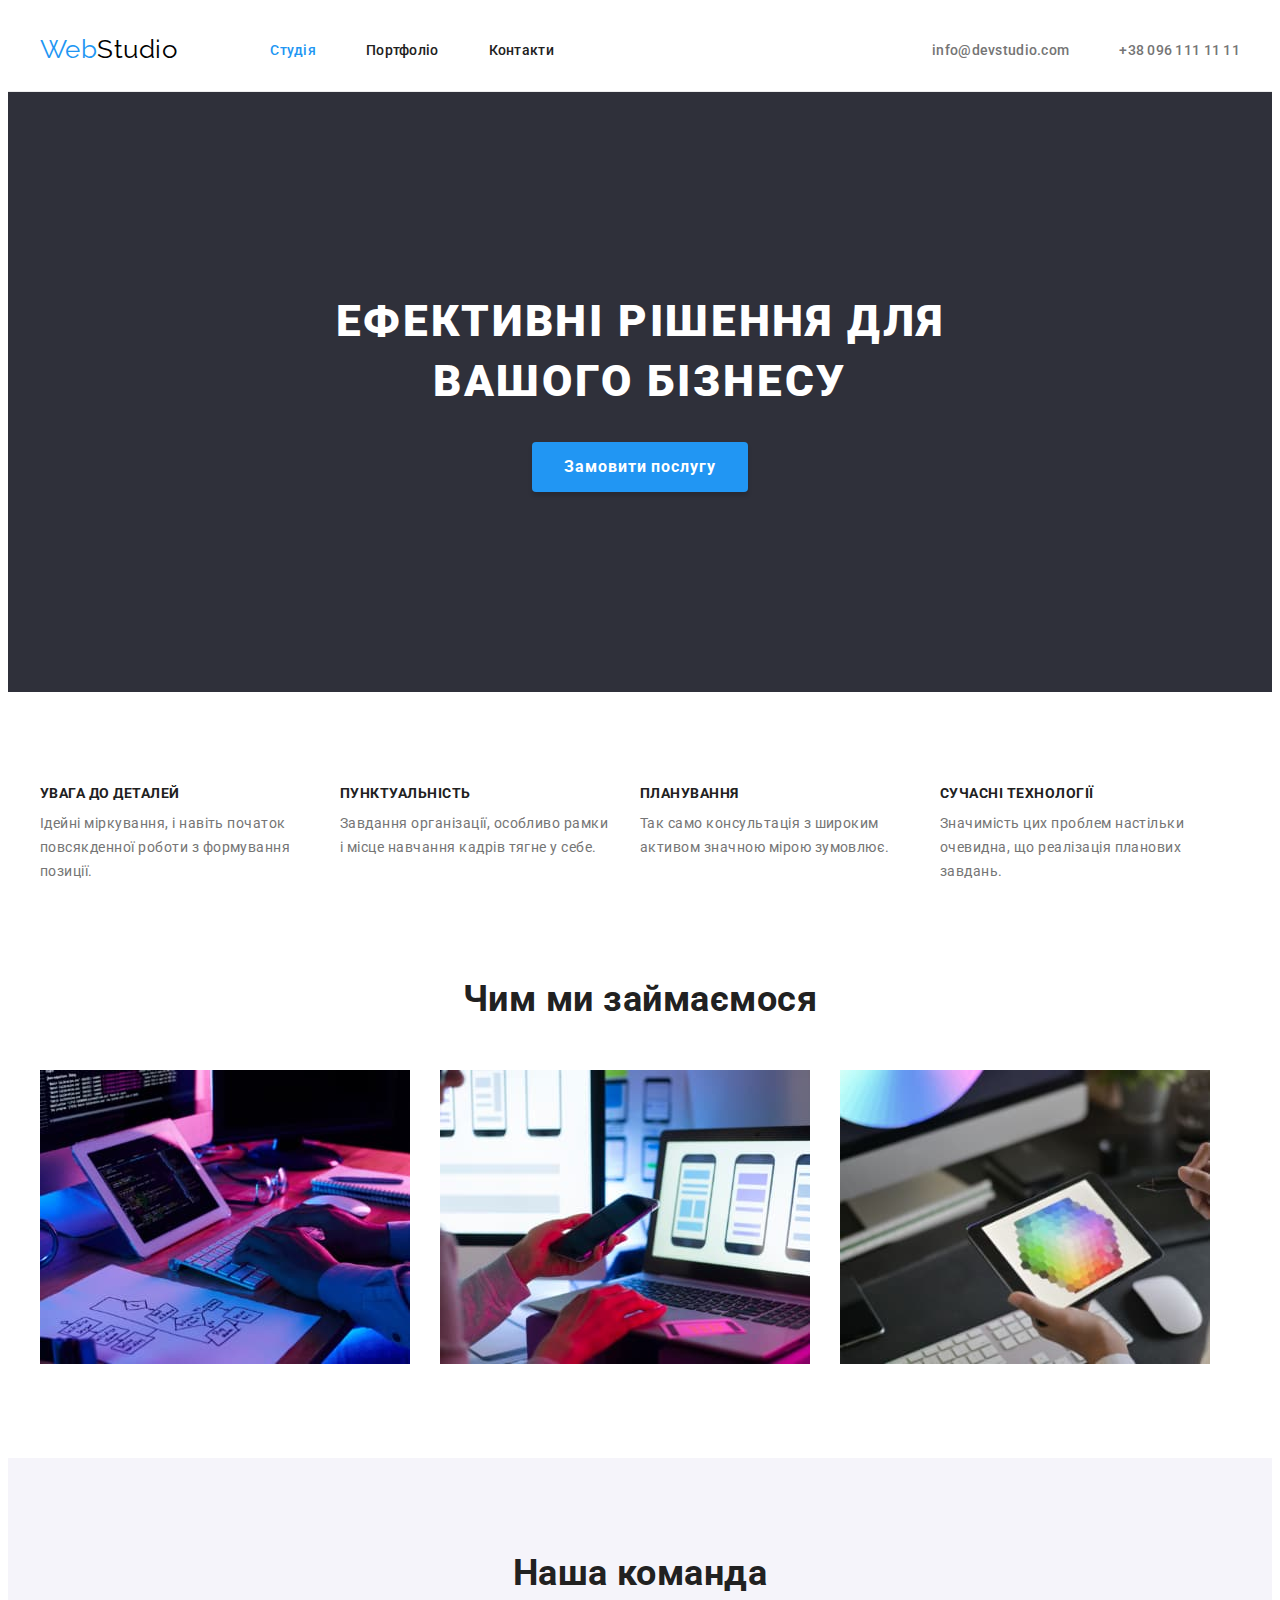
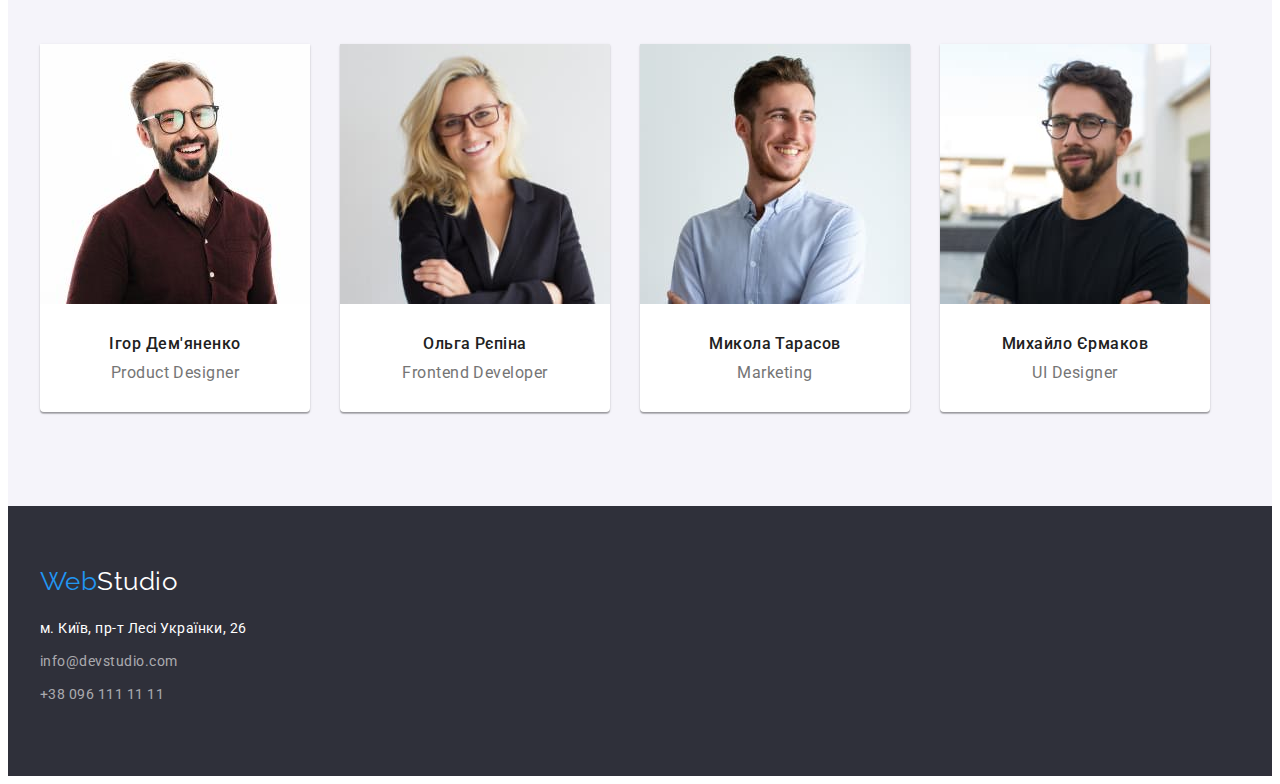
==== index.html @ 7dea6e5e "new" ====
<!Doctype html>
<html lang="en">
<head>
   <meta charset="UTF-8">
   <meta http-equiv="X-UA-Compatible" content="IE=edge">
   <meta name="viewport" content="width=device-width, initial-scale=1.0">
   <title>WebStudio</title>
   <link rel="preconnect" href="https://fonts.googleapis.com">
<link rel="preconnect" href="https://fonts.gstatic.com" crossorigin>
<link href="https://fonts.googleapis.com/css2?family=Oleo+Script&family=Raleway:wght@700&family=Roboto:wght@400;500;700;900&display=swap" rel="stylesheet">
<link rel="stylesheet" href="https://cdnjs.cloudflare.com/ajax/libs/modern-normalize/1.1.0/modern-normalize.min.css" integrity="sha512-wpPYUAdjBVSE4KJnH1VR1HeZfpl1ub8YT/NKx4PuQ5NmX2tKuGu6U/JRp5y+Y8XG2tV+wKQpNHVUX03MfMFn9Q==" crossorigin="anonymous" referrerpolicy="no-referrer" />
<link rel="stylesheet" href="./css/styles.css"/>
</head>

<body>
   <!-- Капелюх -->
   <header class="header">
      <div class="header-nav container">
      <a href="index.html" class="logo"><span class="logotipe">Web</span>Studio</a>
      <nav>
      <ul class="site-nav list">
         <li class="nav-item"><a href="index.html" class="link active">Студія</a></li>
         <li class="nav-item"><a href="./portfolio.html" class="link">Портфоліо</a></li>
         <li class="nav-item"><a href="" class="link">Контакти</a></li>
      </ul>
      </nav>
      <ul class="contact-header list">
         <li class="contact"><address><a href="mailto:info@devstudio.com" class="mail-header">info@devstudio.com</a></address></li>
         <li class="contact"><address><a href="tel:+380961111111" class="tel-header">+38 096 111 11 11</a></address></li>
      </ul>
      </div>
   </header>
   <main>
   <!-- Герой -->
      <section class="section hero">
         <div class="container">
         <h1 class="hero1">Ефективні рішення для <br/> вашого бізнесу</h1>
         <button type="button" class="button">Замовити послугу</button>
         </div>
      </section>
   <!-- Переваги -->
   <section class="section">
      <div class="container">
      <h2 hidden></h2>
   <ul class="benefits list">
      <li class="benefits-item"><h3 class="benefits-title">УВАГА ДО ДЕТАЛЕЙ</h3>
         <p class="text-benefits">Ідейні міркування, і навіть початок повсякденної роботи з формування позиції.
         </p>
      </li>
      <li class="benefits-item"><h3 class="benefits-title">ПУНКТУАЛЬНІСТЬ</h3>
         <p class="text-benefits">Завдання організації, особливо рамки і місце навчання кадрів тягне у себе.
         </p>
      </li>
      <li class="benefits-item"><h3 class="benefits-title">ПЛАНУВАННЯ</h3>
         <p class="text-benefits">Так само консультація з широким активом значною мірою зумовлює.
         </p>
      </li>
      <li class="benefits-item"><h3 class="benefits-title">СУЧАСНІ ТЕХНОЛОГІЇ</h3>
         <p class="text-benefits">Значимість цих проблем настільки очевидна, що реалізація планових завдань.
         </p>
      </li>
   </ul>
      </div>
   </section>
   <!-- Чим ми займаємося -->
   <section class="no-padding">
      <div class="work container">
      <h2 class="section-title">Чим ми займаємося</h2>
      <ul class="work-list list">
      <li class="item">
         <img src="./images/working/img.jpg" alt="Кодимо" width="370">
         </li>
      <li class="item">
         <img src="./images/working/img1.jpg" alt="Кодимо багато" width="370" >
      </li>
      <li class="item">
         <img src="./images/working/img2.jpg" alt="Кодимо гарно" width="370">
      </li>
      </ul>
      </div>
   </section>
   <!-- Наша команда -->
   <section class="section our">
      <div class="container">
      <h2 class="section-title">Наша команда</h2>
      <ul class="team list">
      <li class="item">
         <img src="./images/team/img.jpg" alt="Product Designer" class="people" width="270">
         <h3 class="team-name">Ігор Дем'яненко</h3>
         <p class="team-work">Product Designer</p>
      </li>
      <li class="item">
         <img src="./images/team/img1.jpg" alt="Frontend Developer" class="people" width="270">
         <h3 class="team-name">Ольга Рєпіна</h3>
         <p class="team-work">Frontend Developer</p>
      </li>
      <li class="item">
         <img src="./images/team/img2.jpg" alt="Marketing" class="people" width="270">
         <h3 class="team-name">Микола Тарасов</h3>
         <p class="team-work">Marketing</p>
      </li>
      <li class="item">
         <img src="./images/team/img3.jpg" alt="UI Designer" class="people" width="270">
         <h3 class="team-name">Михайло Єрмаков</h3>
         <p class="team-work">UI Designer</p>
      </li>
      </ul>
      </div>
   </section>
   </main>
   <!-- футер -->
   <footer class="footer">
      <div class="container">
      <a href="index.html" class="logo-footer"><span class="logotipe-footer">Web</span>Studio</a>
      <ul class="contact-footer list">
         <li class="item"><address><a href="https://www.google.com/maps/place/%D0%B1%D1%83%D0%BB%D1%8C%D0%B2%D0%B0%D1%80+%D0%9B%D0%B5%D1%81%D1%96+%D0%A3%D0%BA%D1%80%D0%B0%D1%97%D0%BD%D0%BA%D0%B8,+26,+%D0%9A%D0%B8%D1%97%D0%B2,+02000/@50.4265807,30.5383858,17z/data=!3m1!4b1!4m5!3m4!1s0x40d4cf0e033ecbe9:0x57a4dffefec77da0!8m2!3d50.4265807!4d30.5383858" target="_blank"  rel="noopener noreferrer" class="adres" >м. Київ, пр-т Лесі Українки, 26</a></address></li>
         <li class="item"><address><a href="mailto:info@devstudio.com" class="mailto">info@devstudio.com</a></address></li>
         <li class="item"><address><a href="tel:+380961111111" class="tel">+38 096 111 11 11</a></address></li>
      </ul>
      </div>
   </footer>
</body>

</html>
---- css/styles.css ----
:root {
   --primary-text-color: #757575;
   --secondary-text-color: #212121;
   --accent-color: #2196F3;
   --primary-bg-color:#FFFFFF;
   --text-color-1:#FFFFFF;
   --text-color-2:#000000;
   --background-color1:#2F303A;
   --text-color-rgba:rgba(255, 255, 255, 0.6);
   --background-color2:#F5F4FA;
   --box-shadow-color:rgba(0, 0, 0, 0.15);
   --box-shadov-color1: 0px 3px 1px rgba(0, 0, 0, 0.1), 0px 1px 2px rgba(0, 0, 0, 0.08), 0px 2px 2px rgba(0, 0, 0, 0.12);
   --border-color: #EEEEEE;
}
/* main */
h1,
h2,
h3,
h4,
h5,
h6,
p {
  margin-top: 0;
  margin-bottom: 0;
}
img {
   display: block;
}
.container {
   margin-left: auto;
   margin-right: auto;
   width: 1200px;
   padding-left: 15px;
   padding-right: 15px;
 }
 .no-padding {
   padding-bottom: 94px;
   padding-top: 0;
 }
body {
   background-color: var(--primary-bg-color);
   color: var(--primary-text-color);
   font-family: Roboto, sans-serif;
   letter-spacing: 0.03em;
}
.team {
   background-color: var(--background-color2);
}
.section-portfolio {
   background-color: var(--text-color-1);
   padding-top: 94px;
}
.section {
   padding-bottom: 94px;
   padding-top: 94px;
}
.benefits-title, .section-title, .team-name {
   color: var(--secondary-text-color);
}
.benefits-title,
.team-name {
   margin-bottom: 10px;
}
.section-title {
   margin-bottom: 50px;
}
.benefits-title {
   font-weight: 700;
   font-size: 14px;
   line-height: 1.14;
   text-transform: uppercase;
}
.section-title {
   font-weight: 700;
   font-size: 36px;
   line-height: 1.17;
   text-align: center;
}
.text-benefits {
   font-weight: 400;
   font-size: 14px;
   line-height: 1.71;
}
.team-name {
   font-weight: 500;
   font-size: 16px;
   line-height: 1.19;
   text-align: center;
}
.team-work {
   font-weight: 400;
   font-size: 16px;
   line-height: 1.19;
   text-align: center;
}

/* header */
.list{
   padding: 0;
   margin: 0;
   list-style: none;
}
.header {
   background-color: var(--text-color-1);
   border-bottom: 1px solid #ECECEC;
}
.header-nav {
   display: flex;
   align-items: center;
}
.contact-header {
   align-items: center;
   display: flex;
   margin-left: auto;
}
.contact + .contact {
   margin-left: 50px;
}
.mail-header {
   color: var(--primary-text-color);
   font-weight: 500;
   font-size: 14px;
   line-height: 1.14;
   letter-spacing: 0.02em;
   text-decoration: none;
   font-style: normal;
}
.mail-header:hover,
.mail-header:focus {
   color: var(--accent-color);
}
.tel-header {
   color: var(--primary-text-color);
   font-weight: 500;
   font-size: 14px;
   line-height: 1.14;
   letter-spacing: 0.02em;
   text-decoration: none;
   font-style: normal;
}
.tel-header:hover,
.tel-header:focus {
   color: var(--accent-color);
}
.nav-item {
   display: block;
   padding-top: 32px;
   padding-bottom: 32px;
}
.nav-item:not(:last-child) {
   margin-right: 50px;
}
.site-nav .link {
   color: var(--secondary-text-color);
   font-weight: 500;
   font-size: 14px;
   line-height: 1.14;
   letter-spacing: 0.02em;
   text-decoration: none;
}
.site-nav {
   display: flex;
   align-items: center;
   margin-left: 93px;
}
.site-nav .active {
   color: var(--accent-color);
}
.site-nav .link:hover, 
.site-nav .link:focus {
   color: var(--accent-color);
}
.logo {
   color: var(--text-color-2);
   font-family: Raleway, sans-serif;
   font-size: 26px;
   line-height: 1.2;
   text-decoration: none;
}
.logotipe {
   color: var(--accent-color);
   font-family: Raleway, sans-serif;
}
/* Герой */
.hero {
   background-color:var(--background-color1) ;
   padding-top: 200px;
   padding-bottom: 200px;
}
.button {
   font-family: inherit;
}
.button {
   color: var(--text-color-1);
   background: var(--accent-color);
   font-weight: 700;
   font-size: 16px;
   line-height: 1.9;
   box-shadow: 0px 4px 4px var(--box-shadow-color);
   border-radius: 4px;
   border: none;
   padding: 10px 32px 10px 32px;
   letter-spacing: 0.06em;
   margin: 0 auto;
   display: flex;
   text-decoration: none;
   cursor: pointer;
}
.hero1 {
   color: var(--text-color-1);
   font-weight: 900;
   font-size: 44px;
   line-height: 1.36;
   text-align: center;
   letter-spacing: 0.06em;
   text-transform: uppercase;
   margin-top: 0;
   margin-bottom: 30px;
}
/* section-benefits */
.benefits-item:not(last-child) {
   margin-right: 30px; 
}
.benefits {
   display: flex;
   flex-wrap: nowrap;
}
.benefits-item {
   min-width: 270px;
}
/* section-work */
.work-list {
   display: flex;
}
.work-list .item:not(last-child) {
   margin-right: 30px;
}
/* section-team */
.our {
   background-color: var(--background-color2);
}
.team {
   display: flex;
}
.team .item {
   padding-bottom: 30px;
   background-color: var(--text-color-1);
   box-shadow: 0px 1px 3px rgba(0, 0, 0, 0.12), 0px 1px 1px rgba(0, 0, 0, 0.14), 0px 2px 1px rgba(0, 0, 0, 0.2);
   border-radius: 0px 0px 4px 4px;
}
.team .item:not(last-child) {
   margin-right: 30px;
}
.people {
   margin-bottom: 30px;
}
/* footer */
.adres {
   color: var(--text-color-1);
}
.footer {
   background-color: var(--background-color1);
}
.logo-footer {
   color: var(--text-color-1);
   font-family: Raleway, sans-serif;
   font-size: 26px;
   line-height: 1.2;
   text-decoration: none;
}
.logotipe-footer {
   color: var(--accent-color);
   font-family: Raleway, sans-serif;
}
.adres {
   font-style: normal;
   font-weight: 400;
   font-size: 14px;
   line-height: 1.71;
   text-decoration: none;
   margin-bottom: 9px;
}
.mailto {
   color: var(--text-color-rgba);
   font-style: normal;
   font-weight: 400;
   font-size: 14px;
   line-height: 1.71;
   text-decoration: none;
}
.mailto:hover,
.mailto:focus {
   color: var(--accent-color);
}
.tel {
   color: var(--text-color-rgba);
   font-style: normal;
   font-weight: 400;
   font-size: 14px;
   line-height: 1.71;
   text-decoration: none;
}
.tel:hover,
.tel:focus {
   color: var(--accent-color);
}
.adres:hover,
.adres:focus {
   color: var(--accent-color);
}
.footer {
   display: block;
   padding-top: 60px;
   padding-bottom: 60px;
}
.logo-footer {
   margin-bottom: 20px;
   display: block;
}
.contact-footer .item:not(last-child) {
   margin-bottom: 9px;
}



                        /* PORTFOLIO */
/* main */
.content-list {
   background-color: var(--primary-bg-color);
}
.section-name {
   color: var(--secondary-text-color);
   font-weight: 700;
   font-size: 18px;
   line-height: 2;
   letter-spacing: 0.06em;
   margin-bottom: 4px;
}
.text {
   font-weight: 400;
   font-size: 16px;
   line-height: 1.87;
}
/* кнопки */
.button-type {
   color: var(--secondary-text-color);
   background-color: var(--button-background-color);
   cursor: pointer;
   font-weight: 500;
   font-size: 16px;
   line-height: 1.6;
   box-shadow: 0px 3px 1px var(--box-shadov-color1);
   border-radius: 4px;
   padding: 6px 22px;
   text-align: center;
   border: none;
   text-decoration: none;
   background: #F5F4FA;
   border-radius: 4px;
}
.button-type:hover,
.button-type:focus {
   color: var(--text-color-1);
   background-color: var(--accent-color);
}
.everyone {
   padding: 6px 25px;
}
/* section-button */
.button1 {
   display: flex;
   flex-wrap: wrap;
   justify-content:center;
   padding-bottom: 50px;
}
.button1 .item:not(last-child) {
   margin-right: 8px;
}
/* section-oll */
.oll {
   display: flex;
   flex-wrap: wrap;
   gap: 30px;
}
/* .oll .item:nth-child(3n) {
   margin-right: 0px;
} */
.oll .item {
   width: 370px;
   background: var(--text-color-1);
   border: 1px solid var(--border-color);
}
.oll .item:nth-last-child(-n + 3) {
   margin-bottom: 0;
}
.item-list {
   padding-top: 20px;
   padding-left: 24px;
   padding-right: 24px;
   padding-bottom: 20px;
}
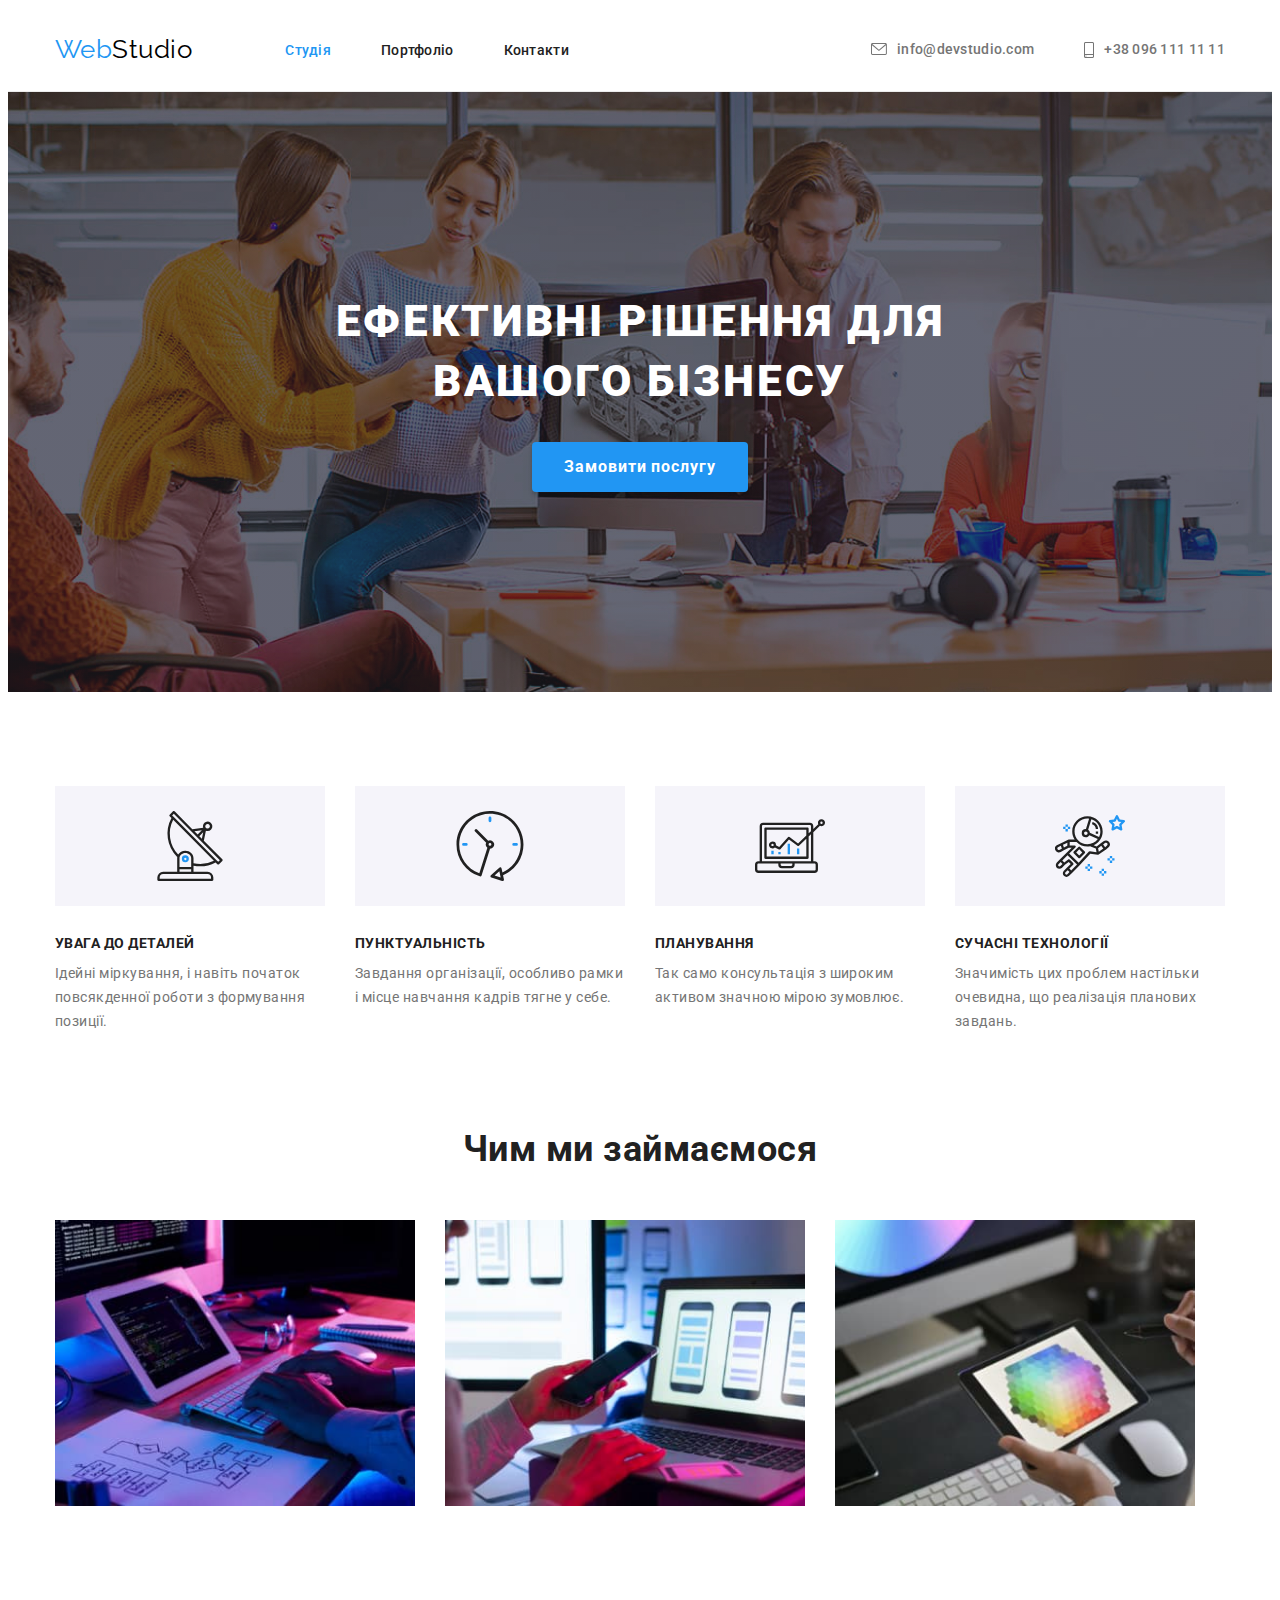
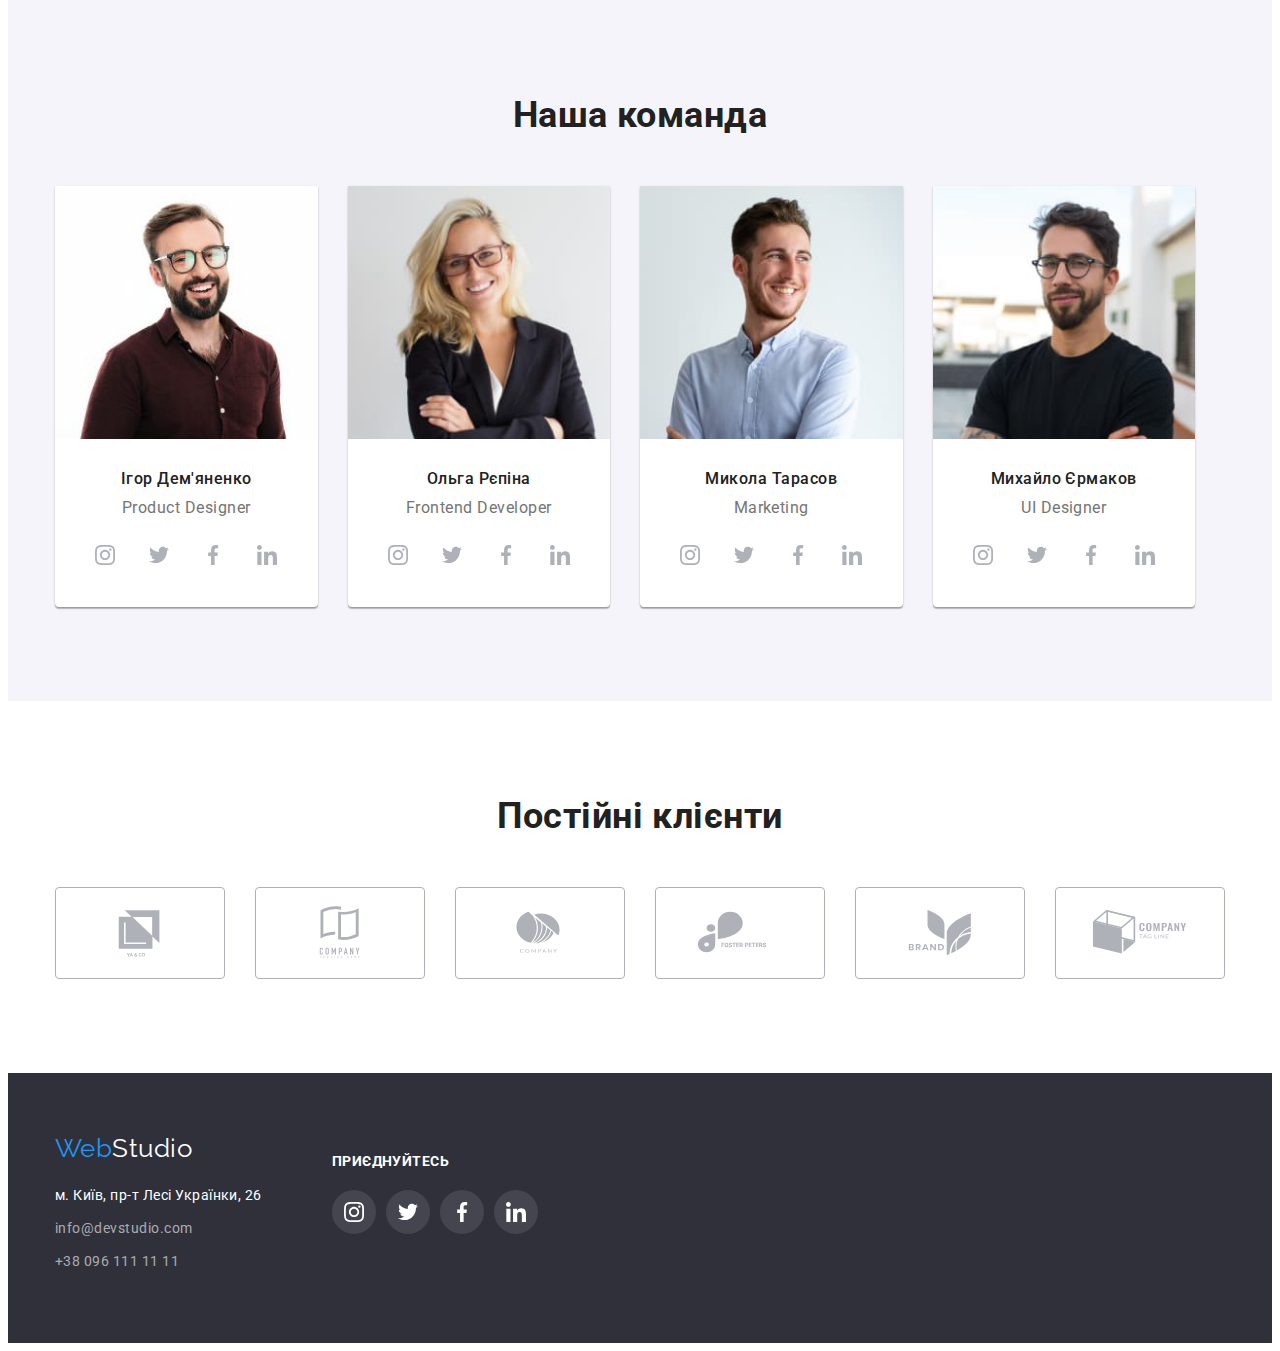
==== commit 96514e79: "fix oll" ====
--- a/index.html
+++ b/index.html
@@ -25,8 +25,14 @@
       </ul>
       </nav>
       <ul class="contact-header list">
-         <li class="contact"><address><a href="mailto:info@devstudio.com" class="mail-header">info@devstudio.com</a></address></li>
-         <li class="contact"><address><a href="tel:+380961111111" class="tel-header">+38 096 111 11 11</a></address></li>
+         <li class="contact"><a href="mailto:info@devstudio.com" class="mail-header">
+            <svg class="contact-icon" width="16" height="12">
+               <use href="./images/icon/symbol-defs.svg#icon-envelope"></use>
+            </svg>info@devstudio.com</a></li>
+         <li class="contact"><a href="tel:+380961111111" class="tel-header">
+            <svg class="contact-icon contact-icon-phone" width="10" height="16">
+               <use href="./images/icon/symbol-defs.svg#icon-smartphone"></use>
+            </svg>+38 096 111 11 11</a></li>
       </ul>
       </div>
    </header>
@@ -41,7 +47,7 @@
    <!-- Переваги -->
    <section class="section">
       <div class="container">
-      <h2 hidden></h2>
+      <h2 class="hidden"></h2>
    <ul class="benefits list">
       <li class="benefits-item"><h3 class="benefits-title">УВАГА ДО ДЕТАЛЕЙ</h3>
          <p class="text-benefits">Ідейні міркування, і навіть початок повсякденної роботи з формування позиції.
@@ -88,36 +94,242 @@
          <img src="./images/team/img.jpg" alt="Product Designer" class="people" width="270">
          <h3 class="team-name">Ігор Дем'яненко</h3>
          <p class="team-work">Product Designer</p>
-      </li>
-      <li class="item">
-         <img src="./images/team/img1.jpg" alt="Frontend Developer" class="people" width="270">
-         <h3 class="team-name">Ольга Рєпіна</h3>
-         <p class="team-work">Frontend Developer</p>
+         <ul class="social-list list">
+            <li class="item-icon">
+               <a href="" class="social-link">
+                  <svg class="social-icon" width="20" height="20">
+                     <use href="./images/icon/symbol-defs.svg#icon-instagram"></use>
+                  </svg>
+               </a>
+            </li>
+            <li class="item-icon">
+               <a href="" class="social-link">
+                  <svg class="social-icon" width="20" height="20">
+                     <use href="./images/icon/symbol-defs.svg#icon-twitter"></use>
+                  </svg>
+               </a>
+            </li>
+            <li class="item-icon">
+               <a href="" class="social-link">
+                  <svg class="social-icon" width="20" height="20">
+                     <use href="./images/icon/symbol-defs.svg#icon-facebook"></use>
+                  </svg>
+               </a>
+            </li>
+            <li class="item-icon">
+               <a href="" class="social-link">
+                  <svg class="social-icon" width="20" height="20">
+                     <use href="./images/icon/symbol-defs.svg#icon-linkedin"></use>
+                  </svg>
+               </a>
+            </li>
+         </ul>
+      </li>
+      <li class="item">
+         <div>
+            <img src="./images/team/img1.jpg" alt="Frontend Developer" class="people" width="270">
+            <h3 class="team-name">Ольга Рєпіна</h3>
+            <p class="team-work">Frontend Developer</p>
+            <ul class="social-list list">
+               <li class="item-icon">
+                  <a href="" class="social-link">
+                     <svg class="social-icon" width="20" height="20">
+                        <use href="./images/icon/symbol-defs.svg#icon-instagram"></use>
+                     </svg>
+                  </a>
+               </li>
+               <li class="item-icon">
+                  <a href="" class="social-link">
+                     <svg class="social-icon" width="20" height="20">
+                        <use href="./images/icon/symbol-defs.svg#icon-twitter"></use>
+                     </svg>
+                  </a>
+               </li>
+               <li class="item-icon">
+                  <a href="" class="social-link">
+                     <svg class="social-icon" width="20" height="20">
+                        <use href="./images/icon/symbol-defs.svg#icon-facebook"></use>
+                     </svg>
+                  </a>
+               </li>
+               <li class="item-icon">
+                  <a href="" class="social-link">
+                     <svg class="social-icon" width="20" height="20">
+                        <use href="./images/icon/symbol-defs.svg#icon-linkedin"></use>
+                     </svg>
+                  </a>
+               </li>
+            </ul>
+         </div>
       </li>
       <li class="item">
          <img src="./images/team/img2.jpg" alt="Marketing" class="people" width="270">
          <h3 class="team-name">Микола Тарасов</h3>
          <p class="team-work">Marketing</p>
+         <ul class="social-list list">
+            <li class="item-icon">
+               <a href="" class="social-link">
+                  <svg class="social-icon" width="20" height="20">
+                     <use href="./images/icon/symbol-defs.svg#icon-instagram"></use>
+                  </svg>
+               </a>
+            </li>
+            <li class="item-icon">
+               <a href="" class="social-link">
+                  <svg class="social-icon" width="20" height="20">
+                     <use href="./images/icon/symbol-defs.svg#icon-twitter"></use>
+                  </svg>
+               </a>
+            </li>
+            <li class="item-icon">
+               <a href="" class="social-link">
+                  <svg class="social-icon" width="20" height="20">
+                     <use href="./images/icon/symbol-defs.svg#icon-facebook"></use>
+                  </svg>
+               </a>
+            </li>
+            <li class="item-icon">
+               <a href="" class="social-link">
+                  <svg class="social-icon" width="20" height="20">
+                     <use href="./images/icon/symbol-defs.svg#icon-linkedin"></use>
+                  </svg>
+               </a>
+            </li>
+         </ul>
       </li>
       <li class="item">
          <img src="./images/team/img3.jpg" alt="UI Designer" class="people" width="270">
          <h3 class="team-name">Михайло Єрмаков</h3>
          <p class="team-work">UI Designer</p>
+         <ul class="social-list list">
+            <li class="item-icon">
+               <a href="" class="social-link">
+                  <svg class="social-icon" width="20" height="20">
+                     <use href="./images/icon/symbol-defs.svg#icon-instagram"></use>
+                  </svg>
+               </a>
+            </li>
+            <li class="item-icon">
+               <a href="" class="social-link">
+                  <svg class="social-icon" width="20" height="20">
+                     <use href="./images/icon/symbol-defs.svg#icon-twitter"></use>
+                  </svg>
+               </a>
+            </li>
+            <li class="item-icon">
+               <a href="" class="social-link">
+                  <svg class="social-icon" width="20" height="20">
+                     <use href="./images/icon/symbol-defs.svg#icon-facebook"></use>
+                  </svg>
+               </a>
+            </li>
+            <li class="item-icon">
+               <a href="" class="social-link">
+                  <svg class="social-icon" width="20" height="20">
+                     <use href="./images/icon/symbol-defs.svg#icon-linkedin"></use>
+                  </svg>
+               </a>
+            </li>
+         </ul>
       </li>
       </ul>
       </div>
    </section>
+   <section class="section clients">
+      <div class="container">
+        <h2 class="section-title">Постійні клієнти</h2>
+        <ul class="client-list list">
+          <li class="item">
+            <a href="" class="client-link link">
+              <svg class="client-icon" width="106" height="60">
+                <use href="./images/icon/symbol-defs.svg#icon-logo"></use>
+              </svg>
+            </a>
+          </li>
+          <li class="item">
+            <a href="" class="client-link link">
+              <svg class="client-icon" width="106" height="60">
+                <use href="./images/icon/symbol-defs.svg#icon-logo1"></use>
+              </svg>
+            </a>
+          </li>
+          <li class="item">
+            <a href="" class="client-link link">
+              <svg class="client-icon" width="106" height="60">
+                <use href="./images/icon/symbol-defs.svg#icon-logo2"></use>
+              </svg>
+            </a>
+          </li>
+          <li class="item">
+            <a href="" class="client-link link">
+              <svg class="client-icon" width="106" height="60">
+                <use href="./images/icon/symbol-defs.svg#icon-logo3"></use>
+              </svg>
+            </a>
+          </li>
+          <li class="item">
+            <a href="" class="client-link link">
+              <svg class="client-icon" width="106" height="60">
+                <use href="./images/icon/symbol-defs.svg#icon-logo4"></use>
+              </svg>
+            </a>
+          </li>
+          <li class="item">
+            <a href="" class="client-link link">
+              <svg class="client-icon" width="106" height="60">
+                <use href="./images/icon/symbol-defs.svg#icon-logo5"></use>
+              </svg>
+            </a>
+          </li>
+        </ul>
+      </div>
+    </section>
    </main>
    <!-- футер -->
    <footer class="footer">
       <div class="container">
-      <a href="index.html" class="logo-footer"><span class="logotipe-footer">Web</span>Studio</a>
-      <ul class="contact-footer list">
-         <li class="item"><address><a href="https://www.google.com/maps/place/%D0%B1%D1%83%D0%BB%D1%8C%D0%B2%D0%B0%D1%80+%D0%9B%D0%B5%D1%81%D1%96+%D0%A3%D0%BA%D1%80%D0%B0%D1%97%D0%BD%D0%BA%D0%B8,+26,+%D0%9A%D0%B8%D1%97%D0%B2,+02000/@50.4265807,30.5383858,17z/data=!3m1!4b1!4m5!3m4!1s0x40d4cf0e033ecbe9:0x57a4dffefec77da0!8m2!3d50.4265807!4d30.5383858" target="_blank"  rel="noopener noreferrer" class="adres" >м. Київ, пр-т Лесі Українки, 26</a></address></li>
-         <li class="item"><address><a href="mailto:info@devstudio.com" class="mailto">info@devstudio.com</a></address></li>
-         <li class="item"><address><a href="tel:+380961111111" class="tel">+38 096 111 11 11</a></address></li>
-      </ul>
-      </div>
+      <div class="footer-box"><a href="index.html" class="logo-footer"><span class="logotipe-footer">Web</span>Studio</a>
+      <address><ul class="contact-footer list">
+         <li class="item"><a href="https://www.google.com/maps/place/%D0%B1%D1%83%D0%BB%D1%8C%D0%B2%D0%B0%D1%80+%D0%9B%D0%B5%D1%81%D1%96+%D0%A3%D0%BA%D1%80%D0%B0%D1%97%D0%BD%D0%BA%D0%B8,+26,+%D0%9A%D0%B8%D1%97%D0%B2,+02000/@50.4265807,30.5383858,17z/data=!3m1!4b1!4m5!3m4!1s0x40d4cf0e033ecbe9:0x57a4dffefec77da0!8m2!3d50.4265807!4d30.5383858" target="_blank"  rel="noopener noreferrer" class="adres" >м. Київ, пр-т Лесі Українки, 26</a></li>
+         <li class="item"><a href="mailto:info@devstudio.com" class="mailto">info@devstudio.com</a></li>
+         <li class="item"><a href="tel:+380961111111" class="tel">+38 096 111 11 11</a></li>
+      </ul></address>
+   </div>
+      
+      <div class="footer-box2">
+         <p class="social-text">приєднуйтесь</p>
+         <ul class="social-list-footer list">
+            <li class="item-icon-footer">
+               <a href="" class="social-link-footer link">
+                  <svg class="social-icon-footer" width="20" height="20">
+                     <use href="./images/icon/symbol-defs.svg#icon-instagram"></use>
+                  </svg>
+               </a>
+            </li>
+            <li class="item-icon-footer">
+               <a href="" class="social-link-footer link">
+                  <svg class="social-icon-footer" width="20" height="20">
+                     <use href="./images/icon/symbol-defs.svg#icon-twitter"></use>
+                  </svg>
+               </a>
+            </li>
+            <li class="item-icon-footer">
+               <a href="" class="social-link-footer link">
+                  <svg class="social-icon-footer" width="20" height="20">
+                     <use href="./images/icon/symbol-defs.svg#icon-facebook"></use>
+                  </svg>
+               </a>
+            </li>
+            <li class="item-icon-footer">
+               <a href="" class="social-link-footer link">
+                  <svg class="social-icon-footer" width="20" height="20">
+                     <use href="./images/icon/symbol-defs.svg#icon-linkedin"></use>
+                  </svg>
+               </a>
+            </li>
+         </ul>
+      </div>
+   </div>
    </footer>
 </body>
 
--- a/css/styles.css
+++ b/css/styles.css
@@ -11,6 +11,15 @@
    --box-shadow-color:rgba(0, 0, 0, 0.15);
    --box-shadov-color1: 0px 3px 1px rgba(0, 0, 0, 0.1), 0px 1px 2px rgba(0, 0, 0, 0.08), 0px 2px 2px rgba(0, 0, 0, 0.12);
    --border-color: #EEEEEE;
+   --icon-grey-color:#AFB1B8;
+}
+html {
+   box-sizing: border-box;
+}
+*,
+*::before,
+*::after {
+   box-sizing: inherit;
 }
 /* main */
 h1,
@@ -23,17 +32,33 @@
   margin-top: 0;
   margin-bottom: 0;
 }
+.hiden {
+   position: absolute;
+   white-space: nowrap;
+   width: 1px;
+   height: 1px;
+   overflow: hidden;
+   border: 0;
+   padding: 0;
+   clip: rect(0 0 0 0);
+   clip-path: inset(50%);
+   margin: -1px;
+}
+    
+
 img {
+   max-width: 100%;
    display: block;
+   height: auto;
 }
 .container {
    margin-left: auto;
    margin-right: auto;
-   width: 1200px;
+   max-width: 1200px;
    padding-left: 15px;
    padding-right: 15px;
  }
- .no-padding {
+.no-padding {
    padding-bottom: 94px;
    padding-top: 0;
  }
@@ -111,10 +136,38 @@
 .contact-header {
    align-items: center;
    display: flex;
+   flex-wrap: nowrap;
    margin-left: auto;
 }
 .contact + .contact {
    margin-left: 50px;
+}
+.contact-icon {
+   margin-bottom: 0;
+   margin-right: 10px;
+   fill: currentColor;
+   padding: 0;
+}
+.mail-header {
+   display: flex;
+   align-items: center;
+}
+.tel-header {
+   display: flex;
+   align-items: center;
+}
+/* .contact-icon-phone {
+   width: 10px;
+   height: 16px;
+} */
+/* .contact a {
+   display: flex;
+   align-items: center;
+} */
+.contact:hover,
+.contact:focus {
+   stroke: var(--accent-color);
+   fill: var(--accent-color);
 }
 .mail-header {
    color: var(--primary-text-color);
@@ -217,7 +270,38 @@
    margin-top: 0;
    margin-bottom: 30px;
 }
+.hero {
+   max-width: 1600px;
+   height: 600px;
+   margin-left: auto;
+   margin-right: auto;
+   background:linear-gradient( to right, rgba(47, 48, 58, 0.4), rgba(47, 48, 58, 0.4) ), url(../images/hero/Img.jpg);
+   background-repeat: no-repeat;
+   background-position: center;
+   background-size: cover;
+}
 /* section-benefits */
+.benefits-item::before {
+   display: block;
+   content: "";
+   height: 120px;
+   background-repeat: no-repeat;
+   background-position: center;
+   background-color: var(--background-color2);
+   margin-bottom: 30px;  
+}
+.benefits-item:nth-child(1)::before {
+   background-image: url(../images/icon/antenna1.svg);
+}
+.benefits-item:nth-child(2)::before {
+   background-image: url(../images/icon/clock1.svg);  
+}
+.benefits-item:nth-child(3)::before {
+   background-image: url(../images/icon/diagram1.svg);
+}
+.benefits-item:nth-child(4)::before {
+   background-image: url(../images/icon/astronaut1.svg);
+}
 .benefits-item:not(last-child) {
    margin-right: 30px; 
 }
@@ -236,6 +320,9 @@
    margin-right: 30px;
 }
 /* section-team */
+
+
+
 .our {
    background-color: var(--background-color2);
 }
@@ -254,6 +341,60 @@
 .people {
    margin-bottom: 30px;
 }
+.social-list {
+   display: flex;
+   justify-content: center;
+}
+.social-link {
+   display: flex;
+   align-items: center;
+   justify-content: center;
+   width: 44px;
+   height: 44px;
+   border-radius: 50%;
+   fill: var(--icon-grey-color);
+   margin-top: 16px;
+}
+.social-list .item-icon:not(:nth-child(4n)) {
+   margin-right: 10px;
+}
+.social-link:hover,
+.social-link:focus {
+   background-color: var(--accent-color);
+   fill: var(--primary-bg-color);
+}
+
+/* клієнти */
+
+
+.client-list {
+   display: flex;
+}
+.client-link {
+   display: flex;
+   align-items: center;
+   justify-content: center;
+   width: 170px;
+   height: 92px;
+   border-radius: 4px;
+   border: 1px solid #AFB1B8;
+   fill: var(--icon-grey-color);
+}
+.client-link:not(:nth-child(6n)) {
+   margin-right: 30px;
+}
+.client-link:hover,
+.client-link:focus {
+   border: 1px solid var(--accent-color);
+   fill: var(--accent-color);
+}
+   
+
+
+
+
+
+
 /* footer */
 .adres {
    color: var(--text-color-1);
@@ -308,17 +449,62 @@
 .adres:focus {
    color: var(--accent-color);
 }
-.footer {
+.footer-box {
    display: block;
    padding-top: 60px;
    padding-bottom: 60px;
 }
+
 .logo-footer {
    margin-bottom: 20px;
    display: block;
 }
 .contact-footer .item:not(last-child) {
    margin-bottom: 9px;
+}
+.social-text {
+   font-weight: 700;
+   font-size: 14px;
+   line-height: 1.14;
+   letter-spacing: 0.03em;
+   text-transform: uppercase;
+
+   color: var(--primary-bg-color);
+}
+.footer .container {
+   display: flex;
+}
+.footer-box2 {
+   display: flex;
+   flex-direction: column;
+   justify-content: center;
+   width: 206px;
+   margin-left: 70px;
+   padding-top: 72px;
+   padding-bottom: 100px;
+}
+.social-list-footer {
+   display: flex;
+   justify-content: center;
+}
+.social-link-footer {
+   display: flex;
+   align-items: center;
+   justify-content: center;
+   width: 44px;
+   height: 44px;
+   border-radius: 50%;
+   background-color: rgba(255, 255, 255, 0.1);;
+   fill: var(--primary-bg-color);
+   margin-top: 20px;
+}
+.social-list-footer .item-icon-footer:not(:nth-child(4n)) {
+   margin-right: 10px;
+}
+.social-link-footer:hover,
+.social-link-footer:focus {
+   background-color: var(--accent-color);
+   fill: var(--primary-bg-color);
 }
 
 
@@ -394,10 +580,12 @@
    margin-bottom: 0;
 }
 .item-list {
-   padding-top: 20px;
-   padding-left: 24px;
-   padding-right: 24px;
-   padding-bottom: 20px;
-}
-
-
+   padding: 20px 24px;
+}
+
+
+
+
+
+
+
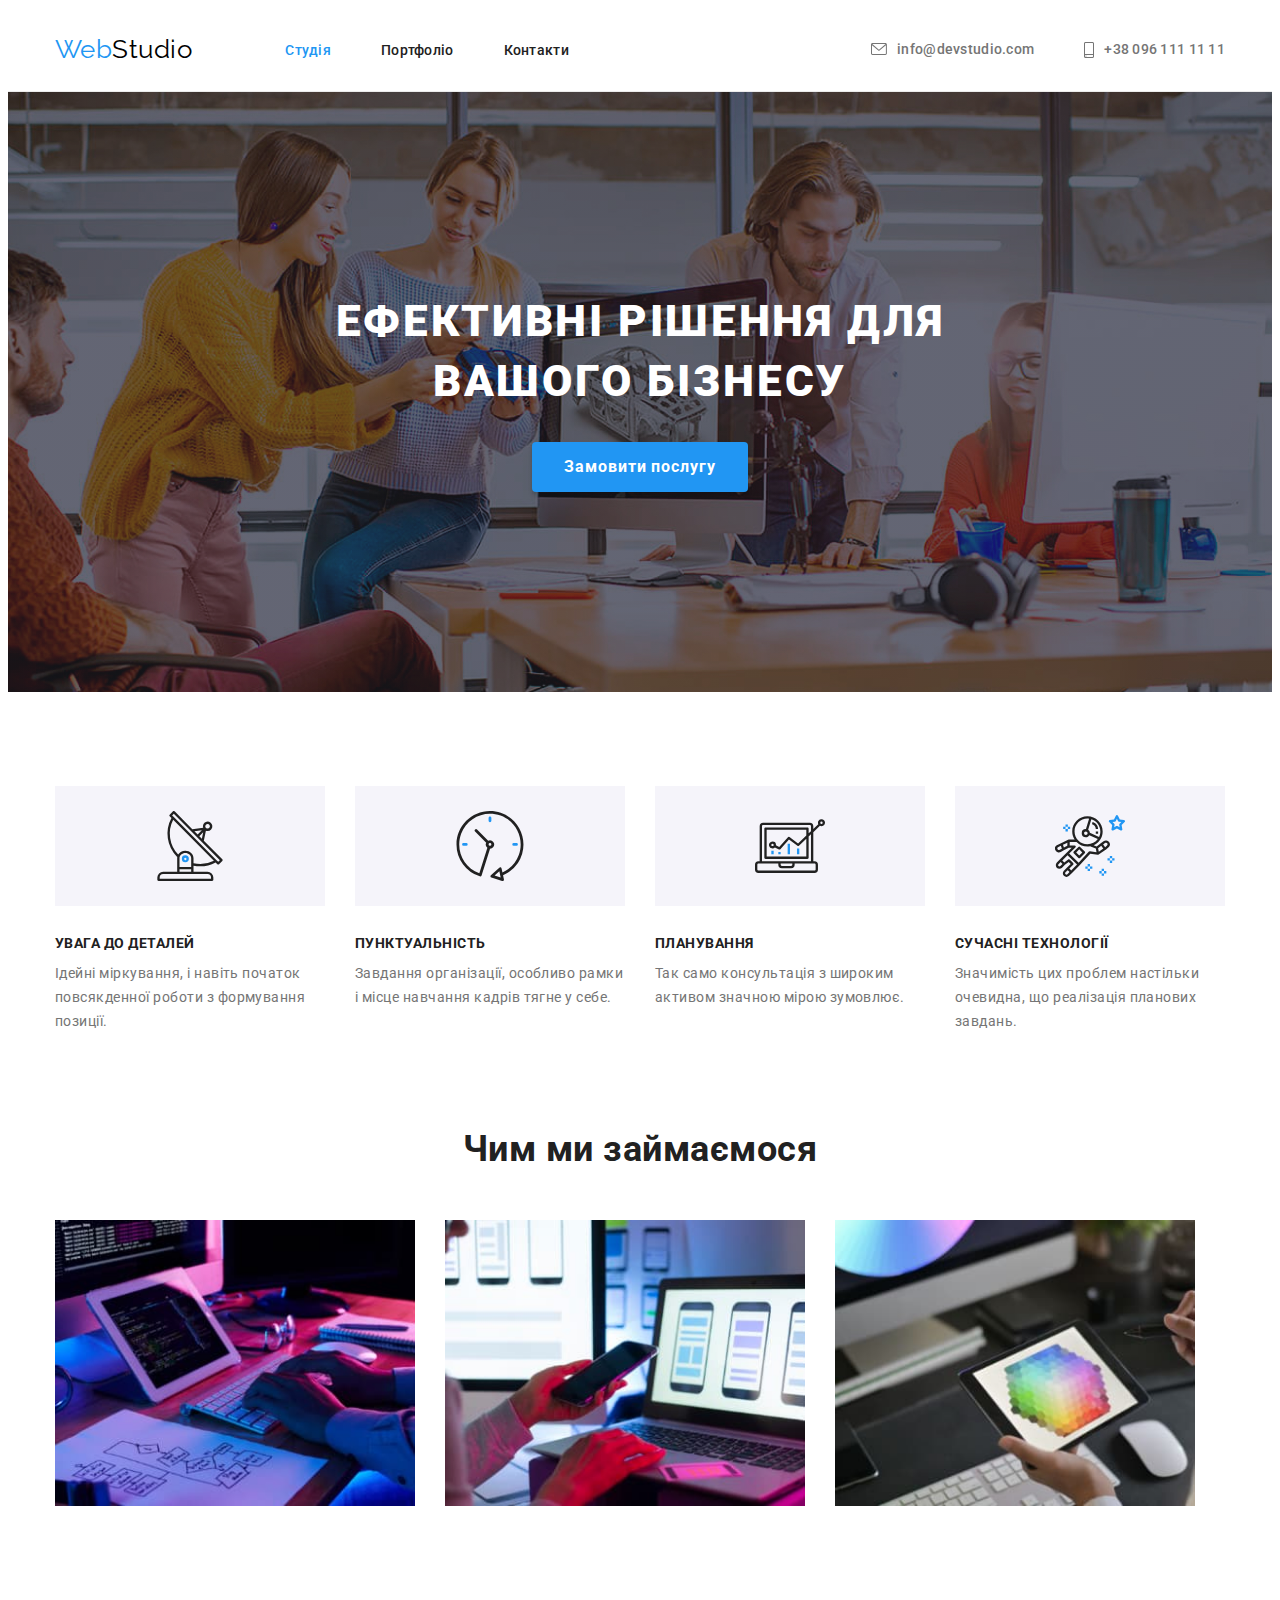
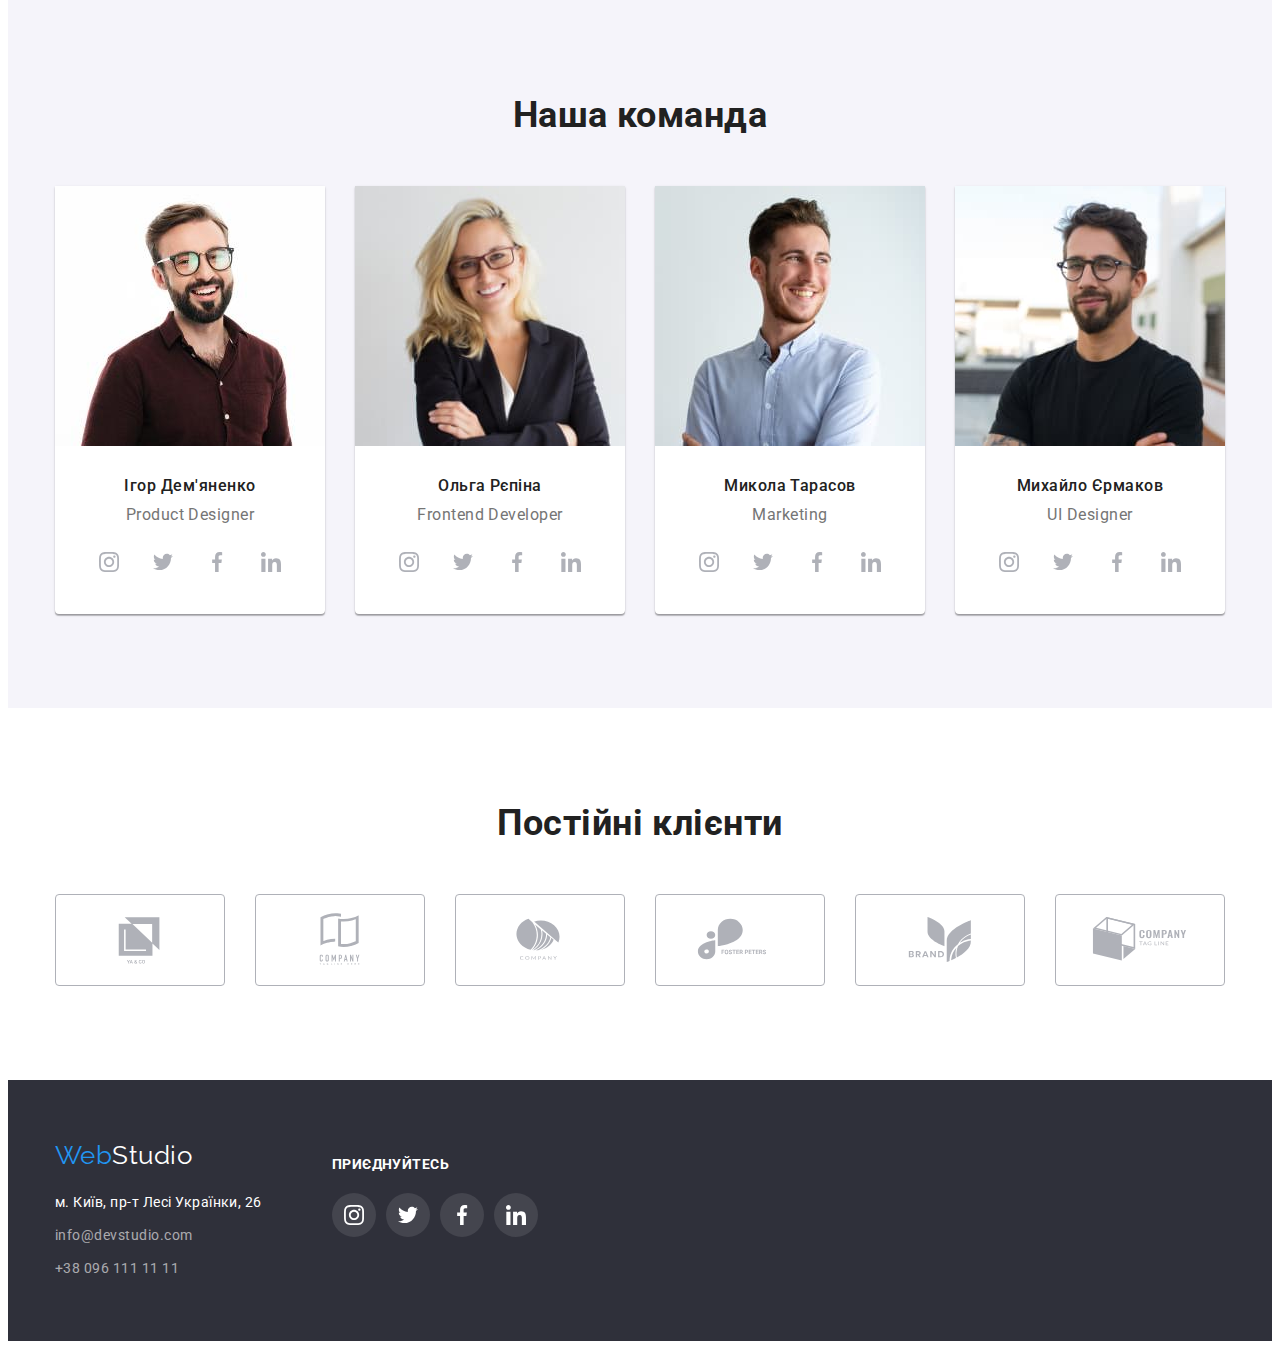
==== commit ae19bd35: "fix" ====
--- a/index.html
+++ b/index.html
@@ -6,8 +6,8 @@
    <meta name="viewport" content="width=device-width, initial-scale=1.0">
    <title>WebStudio</title>
    <link rel="preconnect" href="https://fonts.googleapis.com">
-<link rel="preconnect" href="https://fonts.gstatic.com" crossorigin>
-<link href="https://fonts.googleapis.com/css2?family=Oleo+Script&family=Raleway:wght@700&family=Roboto:wght@400;500;700;900&display=swap" rel="stylesheet">
+   <link rel="preconnect" href="https://fonts.gstatic.com" crossorigin>
+   <link href="https://fonts.googleapis.com/css2?family=Raleway:wght@700&family=Roboto:wght@400;500;700;900&display=swap" rel="stylesheet">
 <link rel="stylesheet" href="https://cdnjs.cloudflare.com/ajax/libs/modern-normalize/1.1.0/modern-normalize.min.css" integrity="sha512-wpPYUAdjBVSE4KJnH1VR1HeZfpl1ub8YT/NKx4PuQ5NmX2tKuGu6U/JRp5y+Y8XG2tV+wKQpNHVUX03MfMFn9Q==" crossorigin="anonymous" referrerpolicy="no-referrer" />
 <link rel="stylesheet" href="./css/styles.css"/>
 </head>
@@ -27,11 +27,11 @@
       <ul class="contact-header list">
          <li class="contact"><a href="mailto:info@devstudio.com" class="mail-header">
             <svg class="contact-icon" width="16" height="12">
-               <use href="./images/icon/symbol-defs.svg#icon-envelope"></use>
+               <use href="./images/icon/icons.svg#icon-envelope"></use>
             </svg>info@devstudio.com</a></li>
          <li class="contact"><a href="tel:+380961111111" class="tel-header">
             <svg class="contact-icon contact-icon-phone" width="10" height="16">
-               <use href="./images/icon/symbol-defs.svg#icon-smartphone"></use>
+               <use href="./images/icon/icons.svg#icon-smartphone"></use>
             </svg>+38 096 111 11 11</a></li>
       </ul>
       </div>
@@ -96,30 +96,30 @@
          <p class="team-work">Product Designer</p>
          <ul class="social-list list">
             <li class="item-icon">
-               <a href="" class="social-link">
-                  <svg class="social-icon" width="20" height="20">
-                     <use href="./images/icon/symbol-defs.svg#icon-instagram"></use>
-                  </svg>
-               </a>
-            </li>
-            <li class="item-icon">
-               <a href="" class="social-link">
-                  <svg class="social-icon" width="20" height="20">
-                     <use href="./images/icon/symbol-defs.svg#icon-twitter"></use>
-                  </svg>
-               </a>
-            </li>
-            <li class="item-icon">
-               <a href="" class="social-link">
-                  <svg class="social-icon" width="20" height="20">
-                     <use href="./images/icon/symbol-defs.svg#icon-facebook"></use>
-                  </svg>
-               </a>
-            </li>
-            <li class="item-icon">
-               <a href="" class="social-link">
-                  <svg class="social-icon" width="20" height="20">
-                     <use href="./images/icon/symbol-defs.svg#icon-linkedin"></use>
+               <a href="" target="_blank" rel="noreferrer noopener" class="social-link">
+                  <svg class="social-icon" width="20" height="20">
+                     <use href="./images/icon/icons.svg#icon-instagram"></use>
+                  </svg>
+               </a>
+            </li>
+            <li class="item-icon">
+               <a href="" target="_blank" rel="noreferrer noopener" class="social-link">
+                  <svg class="social-icon" width="20" height="20">
+                     <use href="./images/icon/icons.svg#icon-twitter"></use>
+                  </svg>
+               </a>
+            </li>
+            <li class="item-icon">
+               <a href="" target="_blank" rel="noreferrer noopener" class="social-link">
+                  <svg class="social-icon" width="20" height="20">
+                     <use href="./images/icon/icons.svg#icon-facebook"></use>
+                  </svg>
+               </a>
+            </li>
+            <li class="item-icon">
+               <a href="" target="_blank" rel="noreferrer noopener" class="social-link">
+                  <svg class="social-icon" width="20" height="20">
+                     <use href="./images/icon/icons.svg#icon-linkedin"></use>
                   </svg>
                </a>
             </li>
@@ -132,30 +132,30 @@
             <p class="team-work">Frontend Developer</p>
             <ul class="social-list list">
                <li class="item-icon">
-                  <a href="" class="social-link">
+                  <a href="" target="_blank" rel="noreferrer noopener" class="social-link">
                      <svg class="social-icon" width="20" height="20">
-                        <use href="./images/icon/symbol-defs.svg#icon-instagram"></use>
+                        <use href="./images/icon/icons.svg#icon-instagram"></use>
                      </svg>
                   </a>
                </li>
                <li class="item-icon">
-                  <a href="" class="social-link">
+                  <a href="" target="_blank" rel="noreferrer noopener" class="social-link">
                      <svg class="social-icon" width="20" height="20">
-                        <use href="./images/icon/symbol-defs.svg#icon-twitter"></use>
+                        <use href="./images/icon/icons.svg#icon-twitter"></use>
                      </svg>
                   </a>
                </li>
                <li class="item-icon">
-                  <a href="" class="social-link">
+                  <a href="" target="_blank" rel="noreferrer noopener" class="social-link">
                      <svg class="social-icon" width="20" height="20">
-                        <use href="./images/icon/symbol-defs.svg#icon-facebook"></use>
+                        <use href="./images/icon/icons.svg#icon-facebook"></use>
                      </svg>
                   </a>
                </li>
                <li class="item-icon">
-                  <a href="" class="social-link">
+                  <a href="" target="_blank" rel="noreferrer noopener" class="social-link">
                      <svg class="social-icon" width="20" height="20">
-                        <use href="./images/icon/symbol-defs.svg#icon-linkedin"></use>
+                        <use href="./images/icon/icons.svg#icon-linkedin"></use>
                      </svg>
                   </a>
                </li>
@@ -168,30 +168,30 @@
          <p class="team-work">Marketing</p>
          <ul class="social-list list">
             <li class="item-icon">
-               <a href="" class="social-link">
-                  <svg class="social-icon" width="20" height="20">
-                     <use href="./images/icon/symbol-defs.svg#icon-instagram"></use>
-                  </svg>
-               </a>
-            </li>
-            <li class="item-icon">
-               <a href="" class="social-link">
-                  <svg class="social-icon" width="20" height="20">
-                     <use href="./images/icon/symbol-defs.svg#icon-twitter"></use>
-                  </svg>
-               </a>
-            </li>
-            <li class="item-icon">
-               <a href="" class="social-link">
-                  <svg class="social-icon" width="20" height="20">
-                     <use href="./images/icon/symbol-defs.svg#icon-facebook"></use>
-                  </svg>
-               </a>
-            </li>
-            <li class="item-icon">
-               <a href="" class="social-link">
-                  <svg class="social-icon" width="20" height="20">
-                     <use href="./images/icon/symbol-defs.svg#icon-linkedin"></use>
+               <a href="" target="_blank" rel="noreferrer noopener" class="social-link">
+                  <svg class="social-icon" width="20" height="20">
+                     <use href="./images/icon/icons.svg#icon-instagram"></use>
+                  </svg>
+               </a>
+            </li>
+            <li class="item-icon">
+               <a href="" target="_blank" rel="noreferrer noopener" class="social-link">
+                  <svg class="social-icon" width="20" height="20">
+                     <use href="./images/icon/icons.svg#icon-twitter"></use>
+                  </svg>
+               </a>
+            </li>
+            <li class="item-icon">
+               <a href="" target="_blank" rel="noreferrer noopener" class="social-link">
+                  <svg class="social-icon" width="20" height="20">
+                     <use href="./images/icon/icons.svg#icon-facebook"></use>
+                  </svg>
+               </a>
+            </li>
+            <li class="item-icon">
+               <a href="" target="_blank" rel="noreferrer noopener" class="social-link">
+                  <svg class="social-icon" width="20" height="20">
+                     <use href="./images/icon/icons.svg#icon-linkedin"></use>
                   </svg>
                </a>
             </li>
@@ -203,30 +203,30 @@
          <p class="team-work">UI Designer</p>
          <ul class="social-list list">
             <li class="item-icon">
-               <a href="" class="social-link">
-                  <svg class="social-icon" width="20" height="20">
-                     <use href="./images/icon/symbol-defs.svg#icon-instagram"></use>
-                  </svg>
-               </a>
-            </li>
-            <li class="item-icon">
-               <a href="" class="social-link">
-                  <svg class="social-icon" width="20" height="20">
-                     <use href="./images/icon/symbol-defs.svg#icon-twitter"></use>
-                  </svg>
-               </a>
-            </li>
-            <li class="item-icon">
-               <a href="" class="social-link">
-                  <svg class="social-icon" width="20" height="20">
-                     <use href="./images/icon/symbol-defs.svg#icon-facebook"></use>
-                  </svg>
-               </a>
-            </li>
-            <li class="item-icon">
-               <a href="" class="social-link">
-                  <svg class="social-icon" width="20" height="20">
-                     <use href="./images/icon/symbol-defs.svg#icon-linkedin"></use>
+               <a href="" target="_blank" rel="noreferrer noopener" class="social-link">
+                  <svg class="social-icon" width="20" height="20">
+                     <use href="./images/icon/icons.svg#icon-instagram"></use>
+                  </svg>
+               </a>
+            </li>
+            <li class="item-icon">
+               <a href="" target="_blank" rel="noreferrer noopener" class="social-link">
+                  <svg class="social-icon" width="20" height="20">
+                     <use href="./images/icon/icons.svg#icon-twitter"></use>
+                  </svg>
+               </a>
+            </li>
+            <li class="item-icon">
+               <a href="" target="_blank" rel="noreferrer noopener" class="social-link">
+                  <svg class="social-icon" width="20" height="20">
+                     <use href="./images/icon/icons.svg#icon-facebook"></use>
+                  </svg>
+               </a>
+            </li>
+            <li class="item-icon">
+               <a href="" target="_blank" rel="noreferrer noopener" class="social-link">
+                  <svg class="social-icon" width="20" height="20">
+                     <use href="./images/icon/icons.svg#icon-linkedin"></use>
                   </svg>
                </a>
             </li>
@@ -240,50 +240,50 @@
         <h2 class="section-title">Постійні клієнти</h2>
         <ul class="client-list list">
           <li class="item">
-            <a href="" class="client-link link">
-              <svg class="client-icon" width="106" height="60">
-                <use href="./images/icon/symbol-defs.svg#icon-logo"></use>
-              </svg>
-            </a>
-          </li>
-          <li class="item">
-            <a href="" class="client-link link">
-              <svg class="client-icon" width="106" height="60">
-                <use href="./images/icon/symbol-defs.svg#icon-logo1"></use>
-              </svg>
-            </a>
-          </li>
-          <li class="item">
-            <a href="" class="client-link link">
-              <svg class="client-icon" width="106" height="60">
-                <use href="./images/icon/symbol-defs.svg#icon-logo2"></use>
-              </svg>
-            </a>
-          </li>
-          <li class="item">
-            <a href="" class="client-link link">
-              <svg class="client-icon" width="106" height="60">
-                <use href="./images/icon/symbol-defs.svg#icon-logo3"></use>
-              </svg>
-            </a>
-          </li>
-          <li class="item">
-            <a href="" class="client-link link">
-              <svg class="client-icon" width="106" height="60">
-                <use href="./images/icon/symbol-defs.svg#icon-logo4"></use>
-              </svg>
-            </a>
-          </li>
-          <li class="item">
-            <a href="" class="client-link link">
-              <svg class="client-icon" width="106" height="60">
-                <use href="./images/icon/symbol-defs.svg#icon-logo5"></use>
+            <a href="" target="_blank" rel="noreferrer noopener" class="client-link link">
+              <svg class="client-icon" width="106" height="60">
+                <use href="./images/icon/icons.svg#icon-logo"></use>
+              </svg>
+            </a>
+          </li>
+          <li class="item">
+            <a href="" target="_blank" rel="noreferrer noopener" class="client-link link">
+              <svg class="client-icon" width="106" height="60">
+                <use href="./images/icon/icons.svg#icon-logo1"></use>
+              </svg>
+            </a>
+          </li>
+          <li class="item">
+            <a href="" target="_blank" rel="noreferrer noopener" class="client-link link">
+              <svg class="client-icon" width="106" height="60">
+                <use href="./images/icon/icons.svg#icon-logo2"></use>
+              </svg>
+            </a>
+          </li>
+          <li class="item">
+            <a href="" target="_blank" rel="noreferrer noopener" class="client-link link">
+              <svg class="client-icon" width="106" height="60">
+                <use href="./images/icon/icons.svg#icon-logo3"></use>
+              </svg>
+            </a>
+          </li>
+          <li class="item">
+            <a href="" target="_blank" rel="noreferrer noopener" class="client-link link">
+              <svg class="client-icon" width="106" height="60">
+                <use href="./images/icon/icons.svg#icon-logo4"></use>
+              </svg>
+            </a>
+          </li>
+          <li class="item">
+            <a href="" target="_blank" rel="noreferrer noopener" class="client-link link">
+              <svg class="client-icon" width="106" height="60">
+                <use href="./images/icon/icons.svg#icon-logo5"></use>
               </svg>
             </a>
           </li>
         </ul>
       </div>
-    </section>
+    </section> 
    </main>
    <!-- футер -->
    <footer class="footer">
@@ -300,30 +300,30 @@
          <p class="social-text">приєднуйтесь</p>
          <ul class="social-list-footer list">
             <li class="item-icon-footer">
-               <a href="" class="social-link-footer link">
+               <a href="" target="_blank" rel="noreferrer noopener" class="social-link-footer link">
                   <svg class="social-icon-footer" width="20" height="20">
-                     <use href="./images/icon/symbol-defs.svg#icon-instagram"></use>
+                     <use href="./images/icon/icons.svg#icon-instagram"></use>
                   </svg>
                </a>
             </li>
             <li class="item-icon-footer">
-               <a href="" class="social-link-footer link">
+               <a href="" target="_blank" rel="noreferrer noopener" class="social-link-footer link">
                   <svg class="social-icon-footer" width="20" height="20">
-                     <use href="./images/icon/symbol-defs.svg#icon-twitter"></use>
+                     <use href="./images/icon/icons.svg#icon-twitter"></use>
                   </svg>
                </a>
             </li>
             <li class="item-icon-footer">
-               <a href="" class="social-link-footer link">
+               <a href="" target="_blank" rel="noreferrer noopener" class="social-link-footer link">
                   <svg class="social-icon-footer" width="20" height="20">
-                     <use href="./images/icon/symbol-defs.svg#icon-facebook"></use>
+                     <use href="./images/icon/icons.svg#icon-facebook"></use>
                   </svg>
                </a>
             </li>
             <li class="item-icon-footer">
-               <a href="" class="social-link-footer link">
+               <a href="" target="_blank" rel="noreferrer noopener" class="social-link-footer link">
                   <svg class="social-icon-footer" width="20" height="20">
-                     <use href="./images/icon/symbol-defs.svg#icon-linkedin"></use>
+                     <use href="./images/icon/icons.svg#icon-linkedin"></use>
                   </svg>
                </a>
             </li>
--- a/css/styles.css
+++ b/css/styles.css
@@ -2,6 +2,7 @@
    --primary-text-color: #757575;
    --secondary-text-color: #212121;
    --accent-color: #2196F3;
+   --accent-color-2:#188CE8;
    --primary-bg-color:#FFFFFF;
    --text-color-1:#FFFFFF;
    --text-color-2:#000000;
@@ -32,7 +33,7 @@
   margin-top: 0;
   margin-bottom: 0;
 }
-.hiden {
+.visually-hidden {
    position: absolute;
    white-space: nowrap;
    width: 1px;
@@ -43,7 +44,7 @@
    clip: rect(0 0 0 0);
    clip-path: inset(50%);
    margin: -1px;
-}
+} 
     
 
 img {
@@ -259,6 +260,10 @@
    text-decoration: none;
    cursor: pointer;
 }
+.button:hover,
+.button:focus {
+   background-color: var(--accent-color-2);
+}
 .hero1 {
    color: var(--text-color-1);
    font-weight: 900;
@@ -335,7 +340,7 @@
    box-shadow: 0px 1px 3px rgba(0, 0, 0, 0.12), 0px 1px 1px rgba(0, 0, 0, 0.14), 0px 2px 1px rgba(0, 0, 0, 0.2);
    border-radius: 0px 0px 4px 4px;
 }
-.team .item:not(last-child) {
+.team .item:not(:last-child) {
    margin-right: 30px;
 }
 .people {
@@ -457,9 +462,9 @@
 
 .logo-footer {
    margin-bottom: 20px;
-   display: block;
-}
-.contact-footer .item:not(last-child) {
+   display: inline-block;
+}
+.contact-footer .item:not(:last-child) {
    margin-bottom: 9px;
 }
 .social-text {
@@ -468,6 +473,7 @@
    line-height: 1.14;
    letter-spacing: 0.03em;
    text-transform: uppercase;
+   margin-bottom: 20px;
 
    color: var(--primary-bg-color);
 }
@@ -496,8 +502,10 @@
    border-radius: 50%;
    background-color: rgba(255, 255, 255, 0.1);;
    fill: var(--primary-bg-color);
+}
+/* .item-icon-footer {
    margin-top: 20px;
-}
+} */
 .social-list-footer .item-icon-footer:not(:nth-child(4n)) {
    margin-right: 10px;
 }
@@ -557,9 +565,9 @@
    display: flex;
    flex-wrap: wrap;
    justify-content:center;
-   padding-bottom: 50px;
-}
-.button1 .item:not(last-child) {
+   margin-bottom: 50px;
+}
+.button1 .item:not(:last-child) {
    margin-right: 8px;
 }
 /* section-oll */
@@ -573,19 +581,20 @@
 } */
 .oll .item {
    width: 370px;
-   background: var(--text-color-1);
-   border: 1px solid var(--border-color);
+   background: var(--text-color-1);;
 }
 .oll .item:nth-last-child(-n + 3) {
    margin-bottom: 0;
 }
 .item-list {
    padding: 20px 24px;
-}
-
-
-
-
-
-
-
+   border: 1px solid var(--border-color);
+   border-top: none;
+}
+
+
+
+
+
+
+
